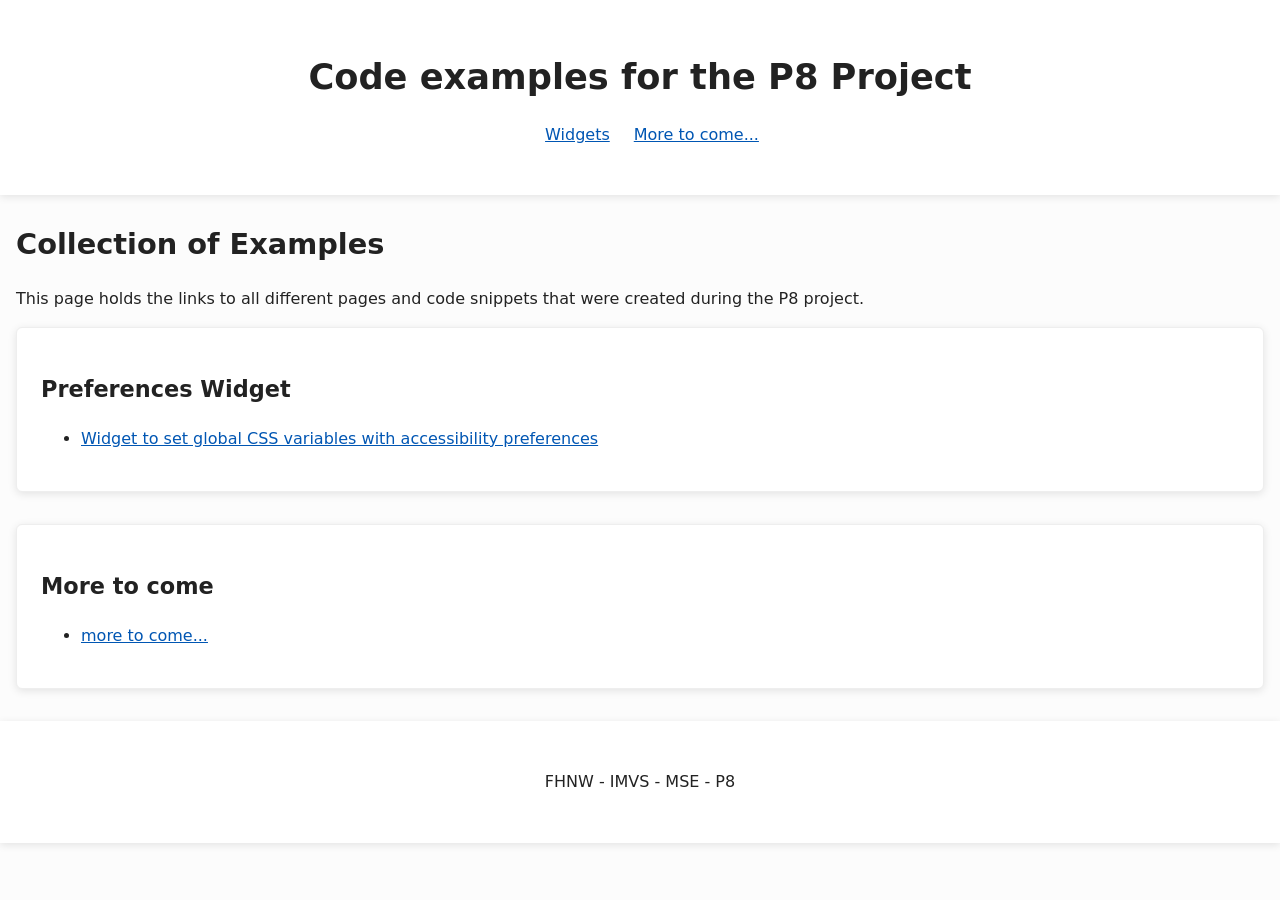
==== index.html @ 5ec2a7e6 "Update styling for widget example to have a clean high contrast for light and dark theme" ====
<!DOCTYPE html>
<html lang="en">
<head>
  <meta charset="UTF-8">
  <meta name="viewport" content="width=device-width, initial-scale=1.0">
  <title>P8 Overview</title>
  <link rel="stylesheet" href="style.css">
</head>
<body>

<header>
  <h1>Code examples for the P8 Project</h1>
  <nav aria-label="Main Navigation">
    <ul>
      <li><a href="#main-content" class="accessibility-hidden">Skip to Main Content</a></li>
      <li><a href="#widgets">Widgets</a></li>
      <li><a href="#more">More to come...</a></li>
    </ul>
  </nav>
</header>

<main id="main-content">
  <section>
    <h2>Collection of Examples</h2>
    <p>This page holds the links to all different pages and code snippets that were created during the P8 project.</p>
  </section>

  <section id="widgets" class="card">
    <h3>Preferences Widget</h3>
    <ul>
      <li>
        <a href="examples/widget/index.html">Widget to set global CSS variables with accessibility preferences</a>
      </li>
    </ul>
  </section>

  <section id="more" class="card">
    <h3>More to come</h3>
    <ul>
      <li>
        <a href="#">more to come...</a>
      </li>
    </ul>
  </section>
</main>

<footer>
  <p>FHNW - IMVS - MSE - P8</p>
</footer>
</body>
</html>
---- style.css ----
/* Base Variables for Consistency */
:root {
    --bg-color: #fcfcfc;
    --text-color: #222222;
    --content-bg: #ffffff;
    --border-color: #eeeeee;
    --primary-accent: #0056b3;
    --shadow: 0 2px 8px rgba(0, 0, 0, 0.1);
    --border-radius: 0.375rem;
    --z-index-elevated: 1;
    --z-index-more-important: 10;
    --z-index-front: 100;
}

/* Base Styles */
body {
    font-family: system-ui, -apple-system, sans-serif;
    background-color: var(--bg-color);
    color: var(--text-color);
    line-height: 1.6;
    margin: 0;
    padding: 0;
}

/* Skip Link */
.accessibility-hidden {
    clip-path: inset(50%);
    overflow: hidden;
    white-space: nowrap;
    max-height: 1px;
    max-width: 1px;
}

.accessibility-hidden:focus-visible {
    white-space: normal;
    overflow: auto;
    clip-path: none;
    max-height: revert;
    max-width: revert;
}

nav li:has(> .accessibility-hidden:not(:focus)) {
    width: 0;
    margin-right: 0;
}

/* Typography */
h1, h2, h3 {
    line-height: 1.2;
    margin-top: 1.5rem;
}

h1 {
    font-size: 2.2rem;
}

h2 {
    font-size: 1.8rem;
}

h3 {
    font-size: 1.4rem;
}

a {
    color: var(--primary-accent);
}

a:hover {
    text-decoration: none;
}

/* Layout Containers */
header, footer {
    background: var(--content-bg);
    padding: 2rem 0;
    box-shadow: var(--shadow);
    text-align: center;
}

footer {
    position: sticky;
    width: 100%;
    bottom: 0;
}

main {
    margin: 2rem auto;
    padding: 0 1rem;
}

/* Card Element */
.card {
    background: var(--content-bg);
    border-radius: var(--border-radius);
    padding: 1.5rem;
    margin-bottom: 2rem;
    box-shadow: var(--shadow);
    border: 1px solid var(--border-color);
}

/* Navigation List */
nav ul {
    list-style: none;
    padding: 0;
    display: flex;
    justify-content: center;
    gap: 1.5rem;
}

/* Focus States for Accessibility */
:focus-visible {
    outline: 0.1875rem solid var(--primary-accent);
    outline-offset: 0.1875rem;
}
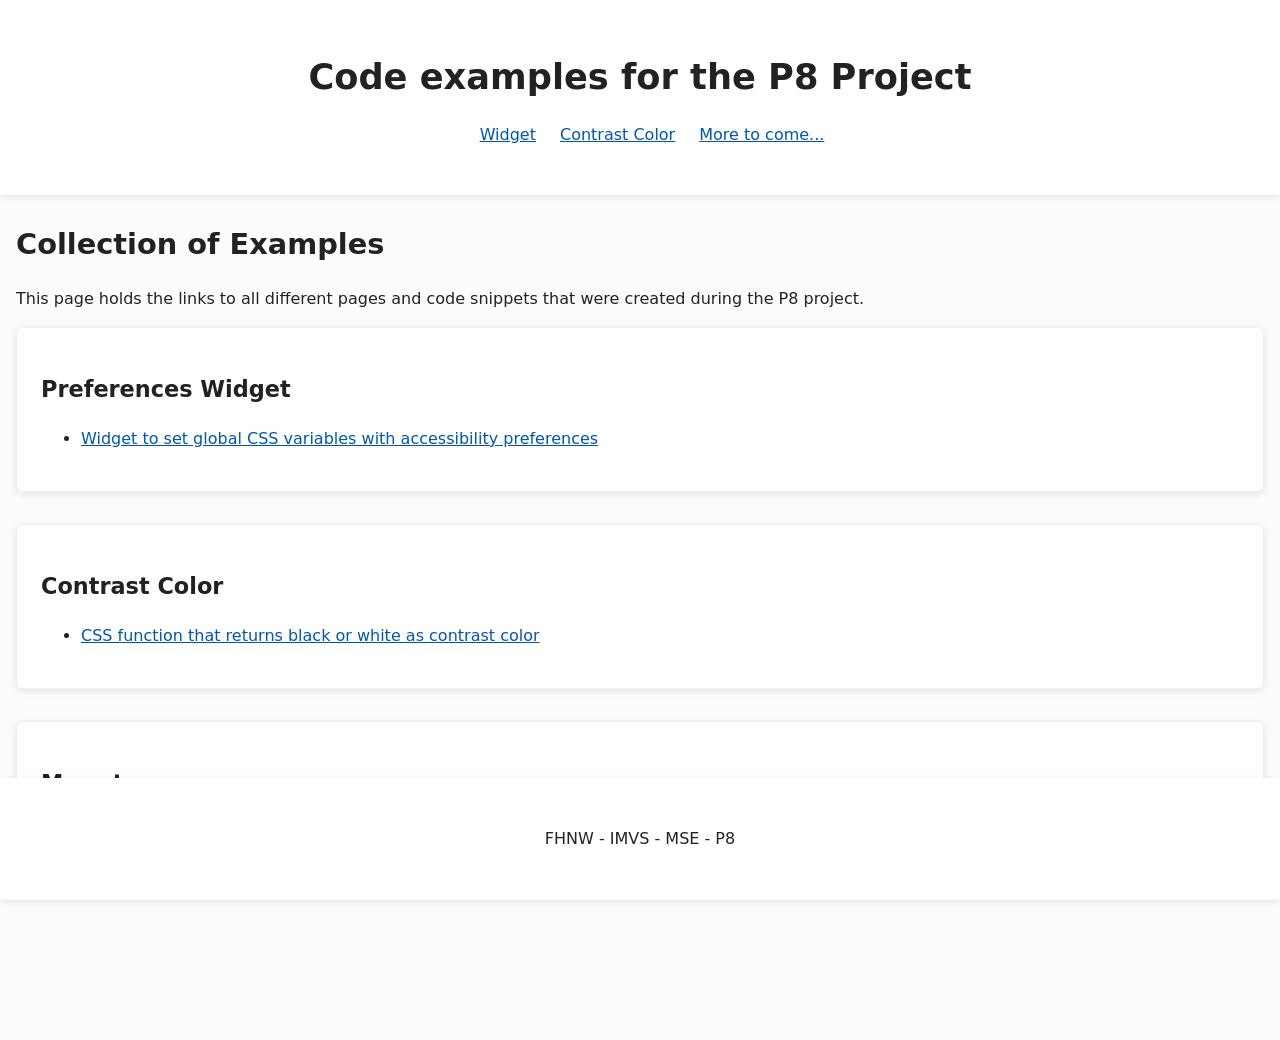
==== commit 4fa33270: "Adding a CSS contrast color function" ====
--- a/index.html
+++ b/index.html
@@ -13,7 +13,8 @@
   <nav aria-label="Main Navigation">
     <ul>
       <li><a href="#main-content" class="accessibility-hidden">Skip to Main Content</a></li>
-      <li><a href="#widgets">Widgets</a></li>
+      <li><a href="#widget">Widget</a></li>
+      <li><a href="#contrast">Contrast Color</a></li>
       <li><a href="#more">More to come...</a></li>
     </ul>
   </nav>
@@ -25,11 +26,20 @@
     <p>This page holds the links to all different pages and code snippets that were created during the P8 project.</p>
   </section>
 
-  <section id="widgets" class="card">
+  <section id="widget" class="card">
     <h3>Preferences Widget</h3>
     <ul>
       <li>
         <a href="examples/widget/index.html">Widget to set global CSS variables with accessibility preferences</a>
+      </li>
+    </ul>
+  </section>
+
+  <section id="contrast" class="card">
+    <h3>Contrast Color</h3>
+    <ul>
+      <li>
+        <a href="examples/contrast-color/index.html">CSS function that returns black or white as contrast color</a>
       </li>
     </ul>
   </section>
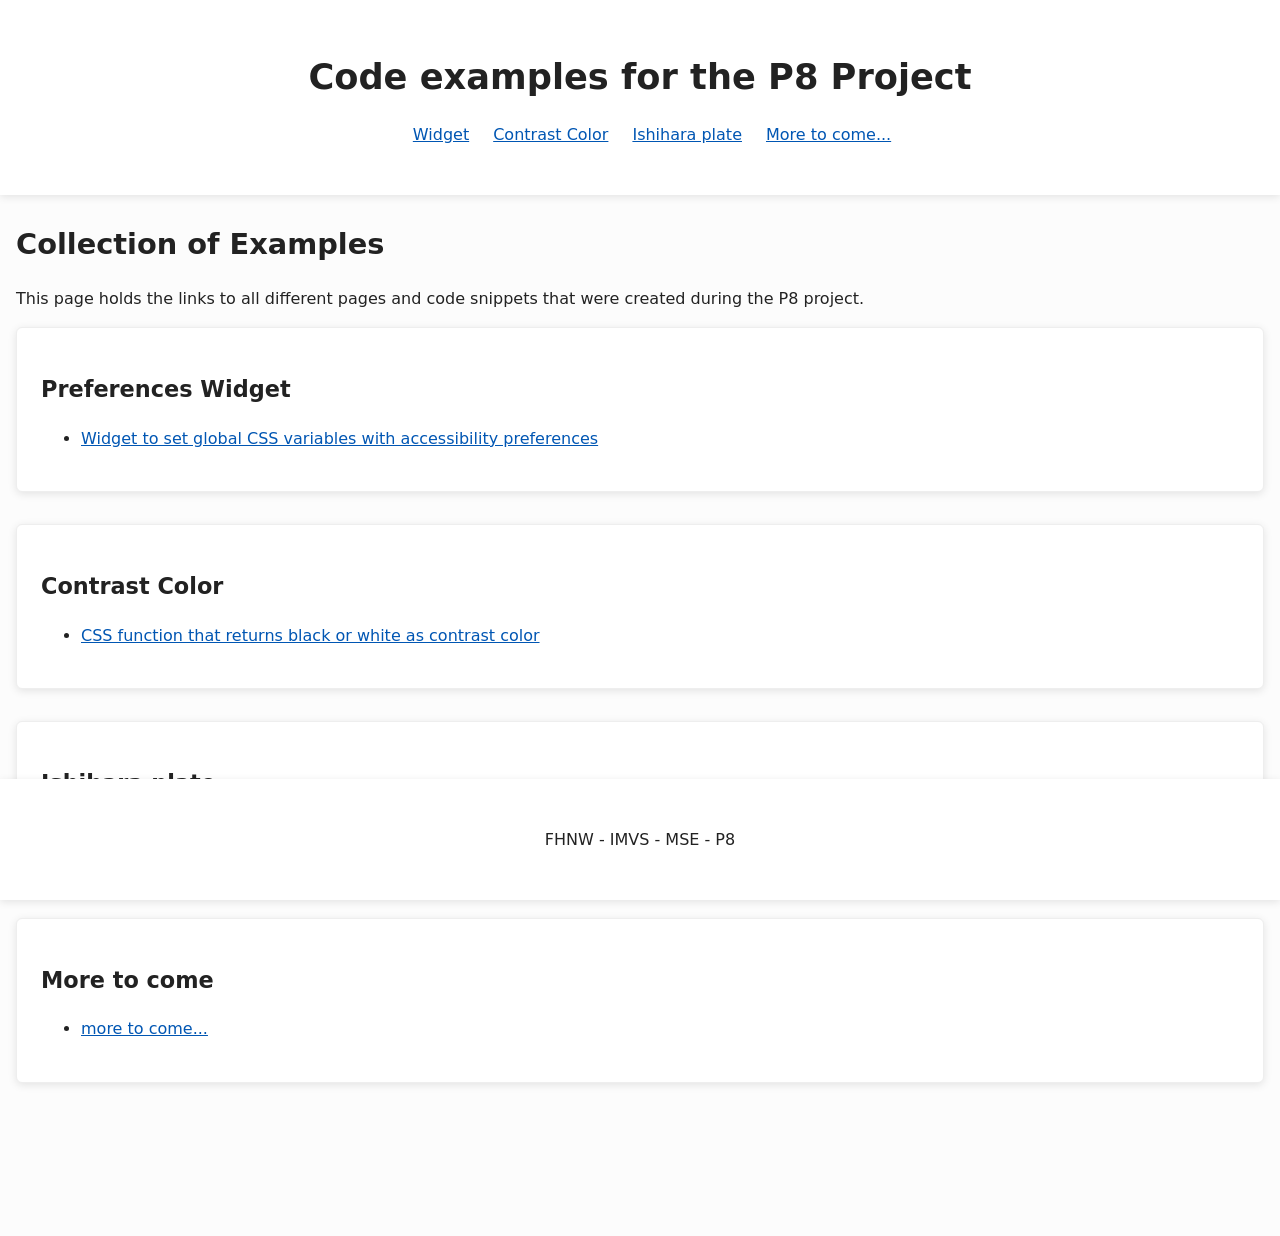
==== commit af2eb99f: "Adding a page dedicated to the ishihara plate only" ====
--- a/index.html
+++ b/index.html
@@ -15,6 +15,7 @@
       <li><a href="#main-content" class="accessibility-hidden">Skip to Main Content</a></li>
       <li><a href="#widget">Widget</a></li>
       <li><a href="#contrast">Contrast Color</a></li>
+      <li><a href="#ishihara">Ishihara plate</a></li>
       <li><a href="#more">More to come...</a></li>
     </ul>
   </nav>
@@ -44,6 +45,15 @@
     </ul>
   </section>
 
+  <section id="ishihara" class="card">
+    <h3>Ishihara plate</h3>
+    <ul>
+      <li>
+        <a href="examples/ishihara/index.html">Isihara plate to test for contrast and colorblindness aspects</a>
+      </li>
+    </ul>
+  </section>
+
   <section id="more" class="card">
     <h3>More to come</h3>
     <ul>
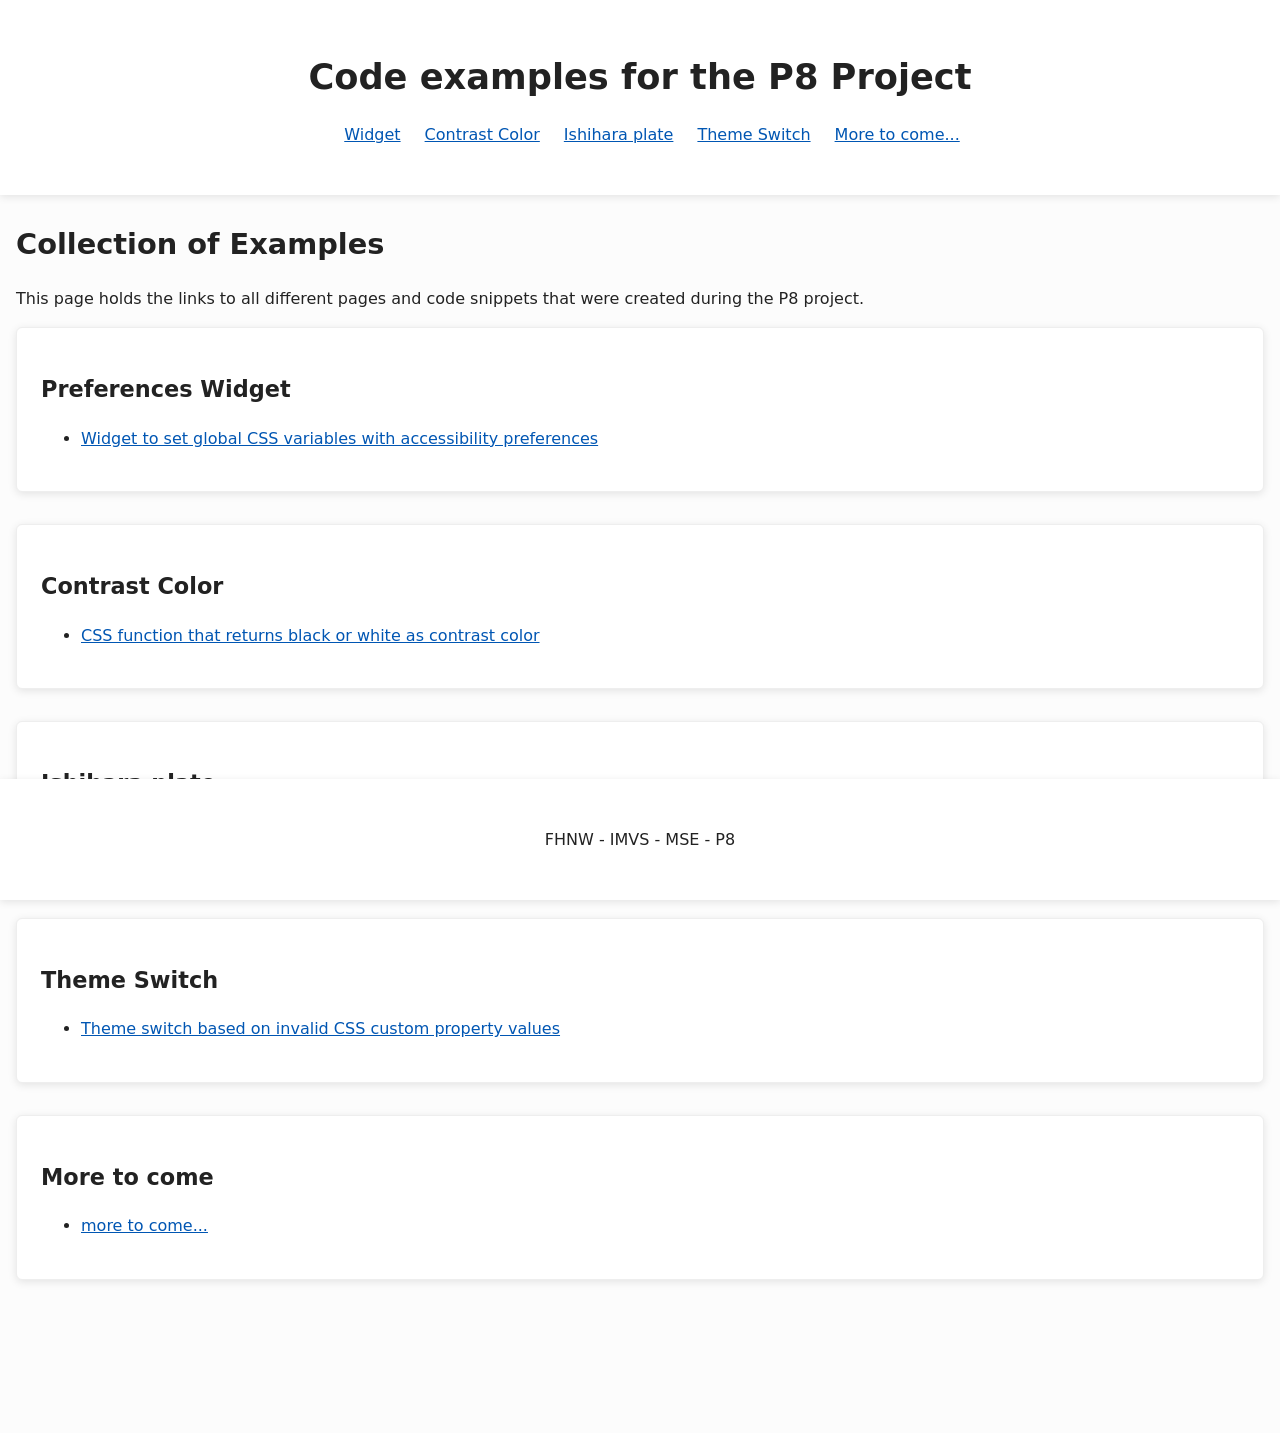
==== commit 75507cce: "Adding custom property toggle chapter and preparing code example." ====
--- a/index.html
+++ b/index.html
@@ -16,6 +16,7 @@
       <li><a href="#widget">Widget</a></li>
       <li><a href="#contrast">Contrast Color</a></li>
       <li><a href="#ishihara">Ishihara plate</a></li>
+      <li><a href="#theme-switch">Theme Switch</a></li>
       <li><a href="#more">More to come...</a></li>
     </ul>
   </nav>
@@ -54,6 +55,15 @@
     </ul>
   </section>
 
+  <section id="theme-switch" class="card">
+    <h3>Theme Switch</h3>
+    <ul>
+      <li>
+        <a href="#">Theme switch based on invalid CSS custom property values</a>
+      </li>
+    </ul>
+  </section>
+
   <section id="more" class="card">
     <h3>More to come</h3>
     <ul>
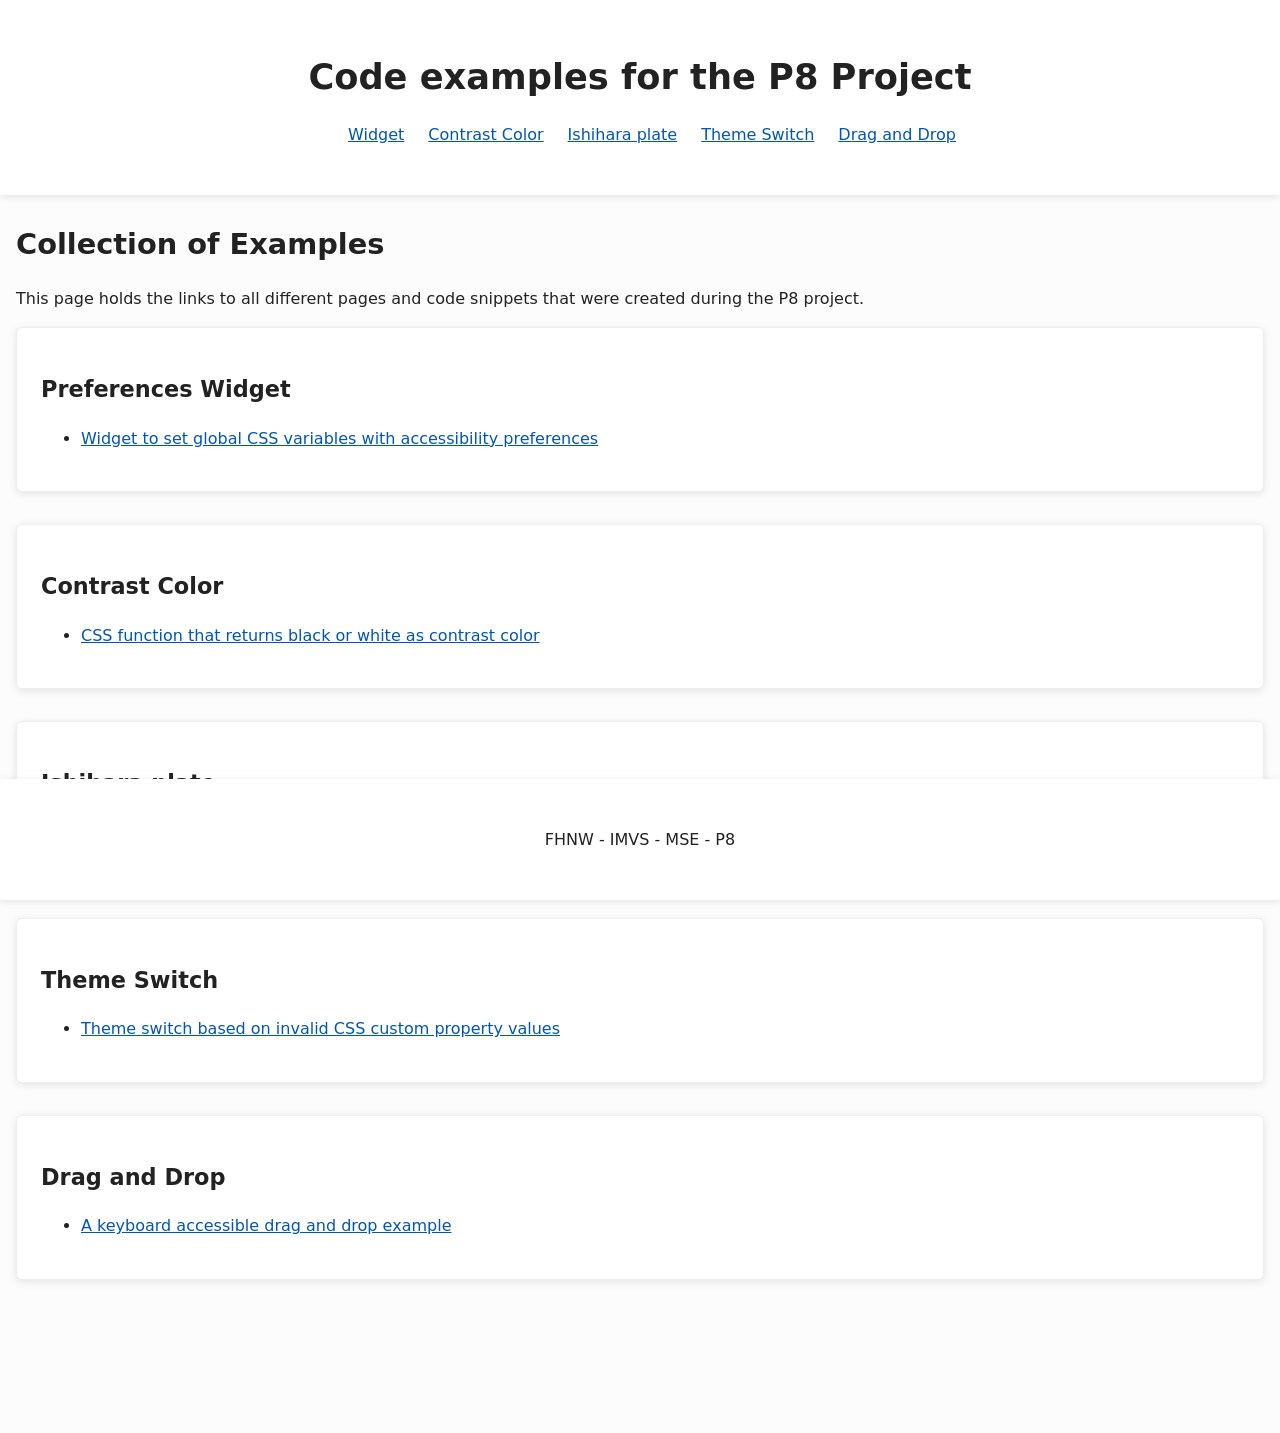
==== commit 2a772169: "Improving general styling, code structuring, accessibility and SEO (As this was the only problem in " ====
--- a/index.html
+++ b/index.html
@@ -3,6 +3,9 @@
 <head>
   <meta charset="UTF-8">
   <meta name="viewport" content="width=device-width, initial-scale=1.0">
+  <meta
+    name="description"
+    content="This page holds the links to all different pages and code snippets that were created during the P8 project." />
   <title>P8 Overview</title>
   <link rel="stylesheet" href="style.css">
 </head>
@@ -17,7 +20,7 @@
       <li><a href="#contrast">Contrast Color</a></li>
       <li><a href="#ishihara">Ishihara plate</a></li>
       <li><a href="#theme-switch">Theme Switch</a></li>
-      <li><a href="#more">More to come...</a></li>
+      <li><a href="#drag-and-drop">Drag and Drop</a></li>
     </ul>
   </nav>
 </header>
@@ -59,16 +62,16 @@
     <h3>Theme Switch</h3>
     <ul>
       <li>
-        <a href="#">Theme switch based on invalid CSS custom property values</a>
+        <a href="examples/theme-switch/index.html">Theme switch based on invalid CSS custom property values</a>
       </li>
     </ul>
   </section>
 
-  <section id="more" class="card">
-    <h3>More to come</h3>
+  <section id="drag-and-drop" class="card">
+    <h3>Drag and Drop</h3>
     <ul>
       <li>
-        <a href="#">more to come...</a>
+        <a href="examples/drag-and-drop/index.html">A keyboard accessible drag and drop example</a>
       </li>
     </ul>
   </section>
--- a/style.css
+++ b/style.css
@@ -1,11 +1,12 @@
 /* Base Variables for Consistency */
 :root {
-    --bg-color: #fcfcfc;
-    --text-color: #222222;
-    --content-bg: #ffffff;
-    --border-color: #eeeeee;
+    --bg-color:       #fcfcfc;
+    --text-color:     #222222;
+    --content-bg:     #ffffff;
+    --border-color:   #eeeeee;
     --primary-accent: #0056b3;
-    --shadow: 0 2px 8px rgba(0, 0, 0, 0.1);
+    --shadow:         0 2px 8px rgba(0, 0, 0, 0.1);
+
     --border-radius: 0.375rem;
     --z-index-elevated: 1;
     --z-index-more-important: 10;
@@ -112,4 +113,29 @@
 :focus-visible {
     outline: 0.1875rem solid var(--primary-accent);
     outline-offset: 0.1875rem;
+}
+
+/* Helper class for centering contents in div */
+div.center {
+    display: flex;
+    justify-content: center;
+    gap: 8px;
+}
+
+.visually-hidden {
+    position: absolute;
+    width: 1px;
+    height: 1px;
+    padding: 0;
+    margin: -1px;
+    overflow: hidden;
+    clip: rect(0, 0, 0, 0);
+    white-space: nowrap;
+    border: 0;
+}
+
+fieldset {
+    border: 1px solid var(--border-color);
+    padding: 1rem;
+    border-radius: 8px;
 }
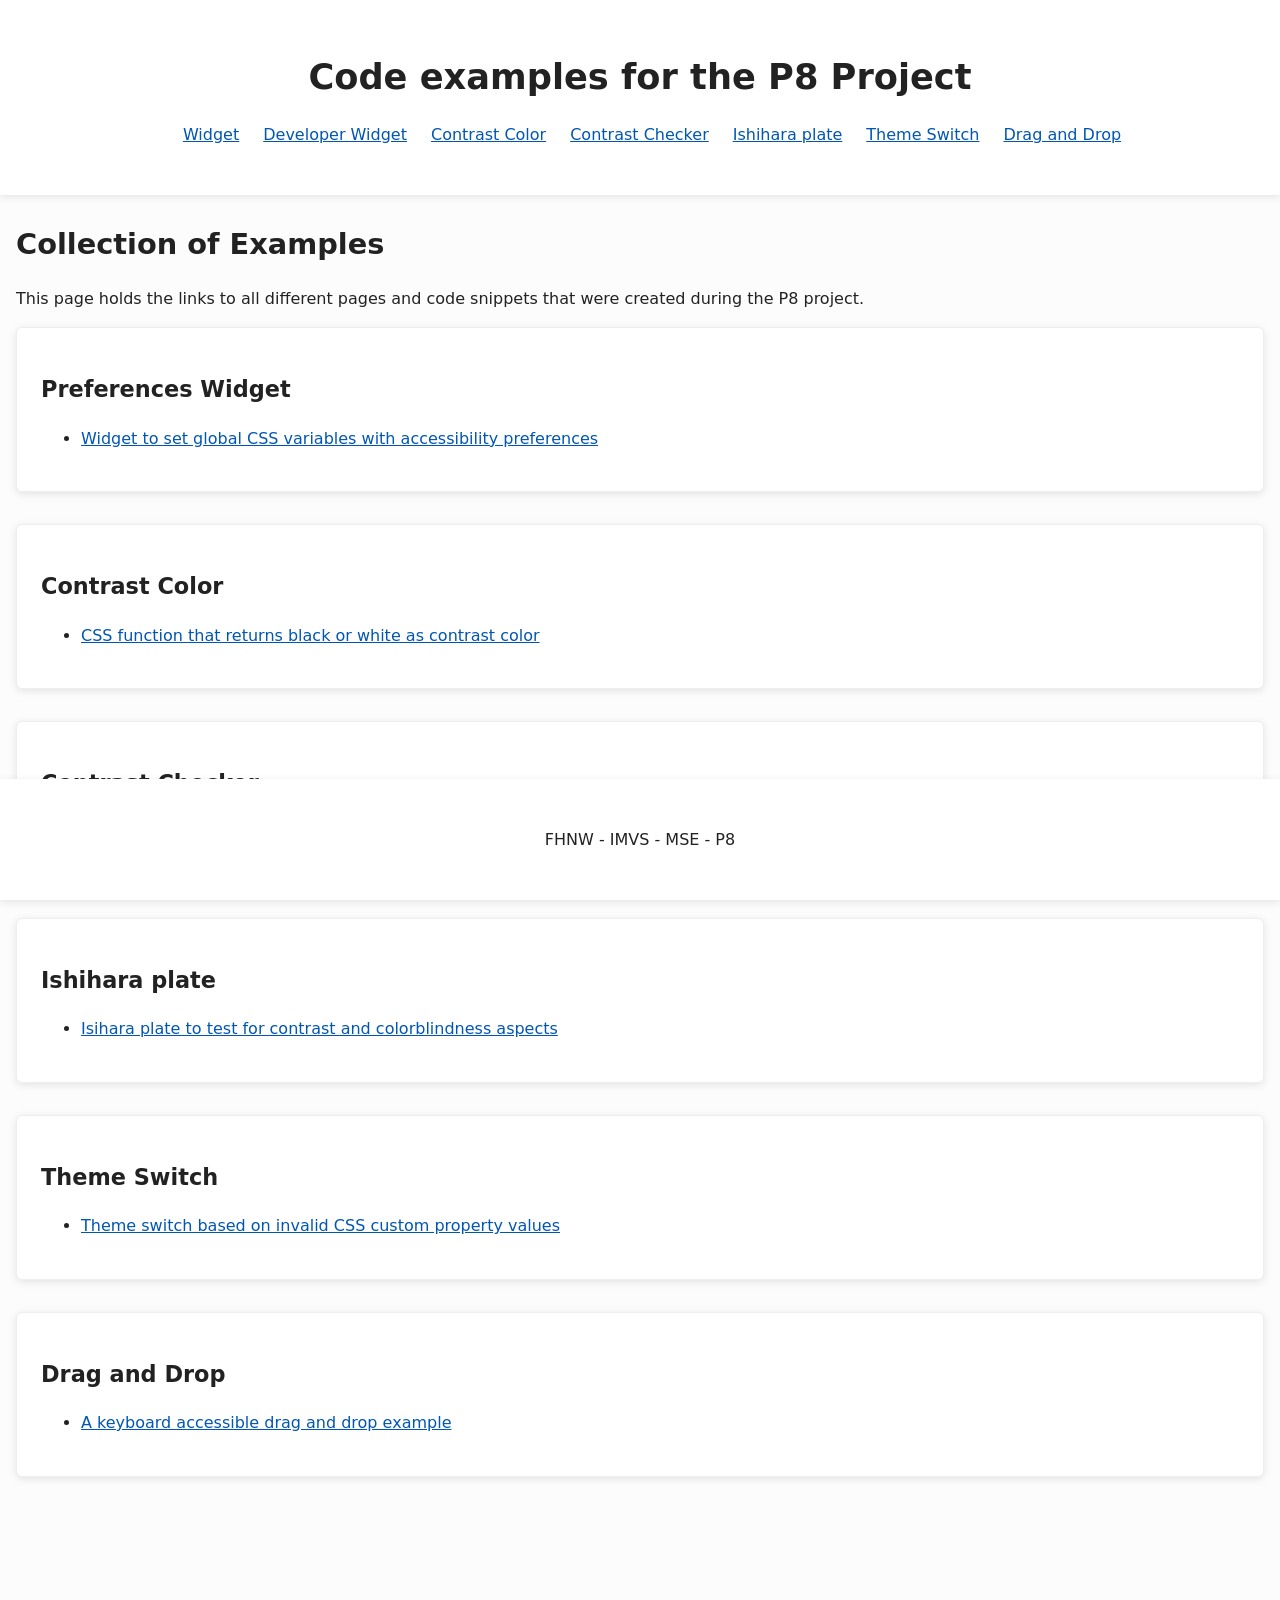
==== commit e9c76337: "Add a color contrast checker to test existing designs (Added for restructuring)" ====
--- a/index.html
+++ b/index.html
@@ -17,7 +17,9 @@
     <ul>
       <li><a href="#main-content" class="accessibility-hidden">Skip to Main Content</a></li>
       <li><a href="#widget">Widget</a></li>
+      <li><a href="#developer-widget">Developer Widget</a></li>
       <li><a href="#contrast">Contrast Color</a></li>
+      <li><a href="#contrast-checker">Contrast Checker</a></li>
       <li><a href="#ishihara">Ishihara plate</a></li>
       <li><a href="#theme-switch">Theme Switch</a></li>
       <li><a href="#drag-and-drop">Drag and Drop</a></li>
@@ -45,6 +47,15 @@
     <ul>
       <li>
         <a href="examples/contrast-color/index.html">CSS function that returns black or white as contrast color</a>
+      </li>
+    </ul>
+  </section>
+
+  <section id="contrast-checker" class="card">
+    <h3>Contrast Checker</h3>
+    <ul>
+      <li>
+        <a href="examples/contrast-checker/index.html">Calculate the contrast ratio of two colors according to WCAG 2.x</a>
       </li>
     </ul>
   </section>
--- a/style.css
+++ b/style.css
@@ -1,20 +1,51 @@
 /* Base Variables for Consistency */
-:root {
+/* Using a visually striking color as initial value helps to identify not yet overwritten properties. */
+@property --bg-color {
+    syntax: '<color>';
+    inherits: true;
+    initial-value: limegreen;
+}
+
+@property --text-color {
+    syntax: '<color>';
+    inherits: true;
+    initial-value: limegreen;
+}
+
+@property --content-bg {
+    syntax: '<color>';
+    inherits: true;
+    initial-value: limegreen;
+}
+
+@property --border-color {
+    syntax: '<color>';
+    inherits: true;
+    initial-value: limegreen;
+}
+
+@property --primary-accent {
+    syntax: '<color>';
+    inherits: true;
+    initial-value: limegreen;
+}
+
+/* Base Styles */
+body {
     --bg-color:       #fcfcfc;
     --text-color:     #222222;
     --content-bg:     #ffffff;
     --border-color:   #eeeeee;
     --primary-accent: #0056b3;
-    --shadow:         0 2px 8px rgba(0, 0, 0, 0.1);
 
+    --shadow: 0 2px 8px rgba(0, 0, 0, 0.1);
     --border-radius: 0.375rem;
     --z-index-elevated: 1;
     --z-index-more-important: 10;
     --z-index-front: 100;
-}
 
-/* Base Styles */
-body {
+    color-scheme: light;
+
     font-family: system-ui, -apple-system, sans-serif;
     background-color: var(--bg-color);
     color: var(--text-color);
@@ -119,7 +150,7 @@
 div.center {
     display: flex;
     justify-content: center;
-    gap: 8px;
+    gap: 0.5rem;
 }
 
 .visually-hidden {
@@ -138,4 +169,29 @@
     border: 1px solid var(--border-color);
     padding: 1rem;
     border-radius: 8px;
+}
+
+.controls-grid {
+    display: grid;
+    grid-template-columns: repeat(auto-fit, minmax(375px, 1fr));
+    gap: 2rem;
+    margin-top: 2rem;
+}
+
+.control {
+    display: flex;
+    justify-content: space-between;
+    gap: 0.5rem;
+    align-items: center;
+    margin-bottom: 0.75rem;
+}
+
+.visualization-container {
+    display: flex;
+    justify-content: center;
+    margin: 2rem 0;
+}
+
+button, input, select {
+    font-size: inherit;
 }
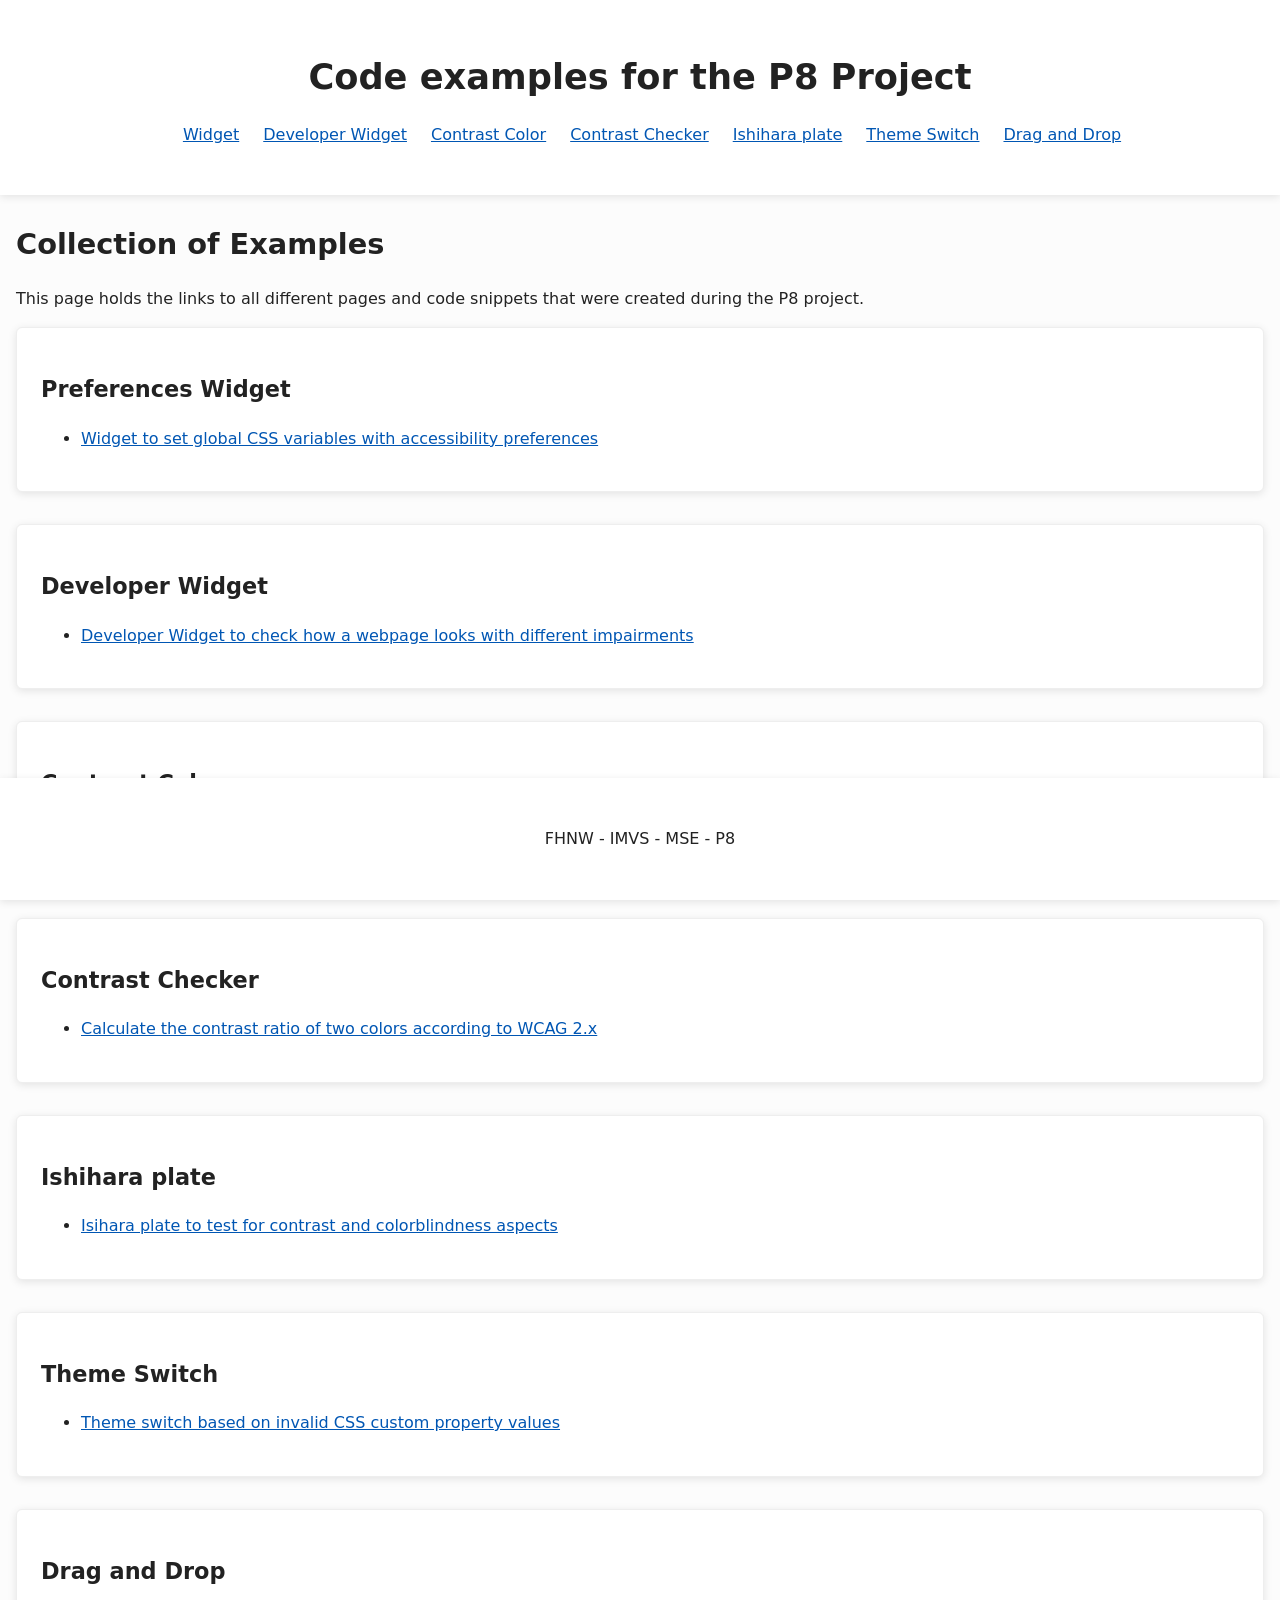
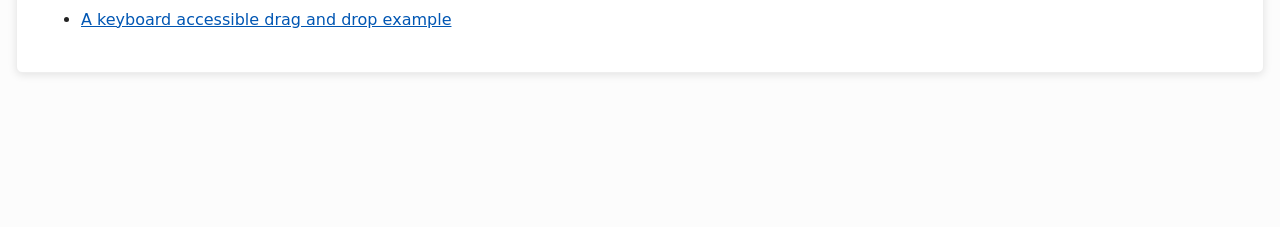
==== commit 38f1c9ca: "Create a simple widget version for testing existing webpages visually. Based on P7 bookmarklets (Add" ====
--- a/index.html
+++ b/index.html
@@ -38,6 +38,15 @@
     <ul>
       <li>
         <a href="examples/widget/index.html">Widget to set global CSS variables with accessibility preferences</a>
+      </li>
+    </ul>
+  </section>
+
+  <section id="developer-widget" class="card">
+    <h3>Developer Widget</h3>
+    <ul>
+      <li>
+        <a href="examples/developer-widget/index.html">Developer Widget to check how a webpage looks with different impairments</a>
       </li>
     </ul>
   </section>
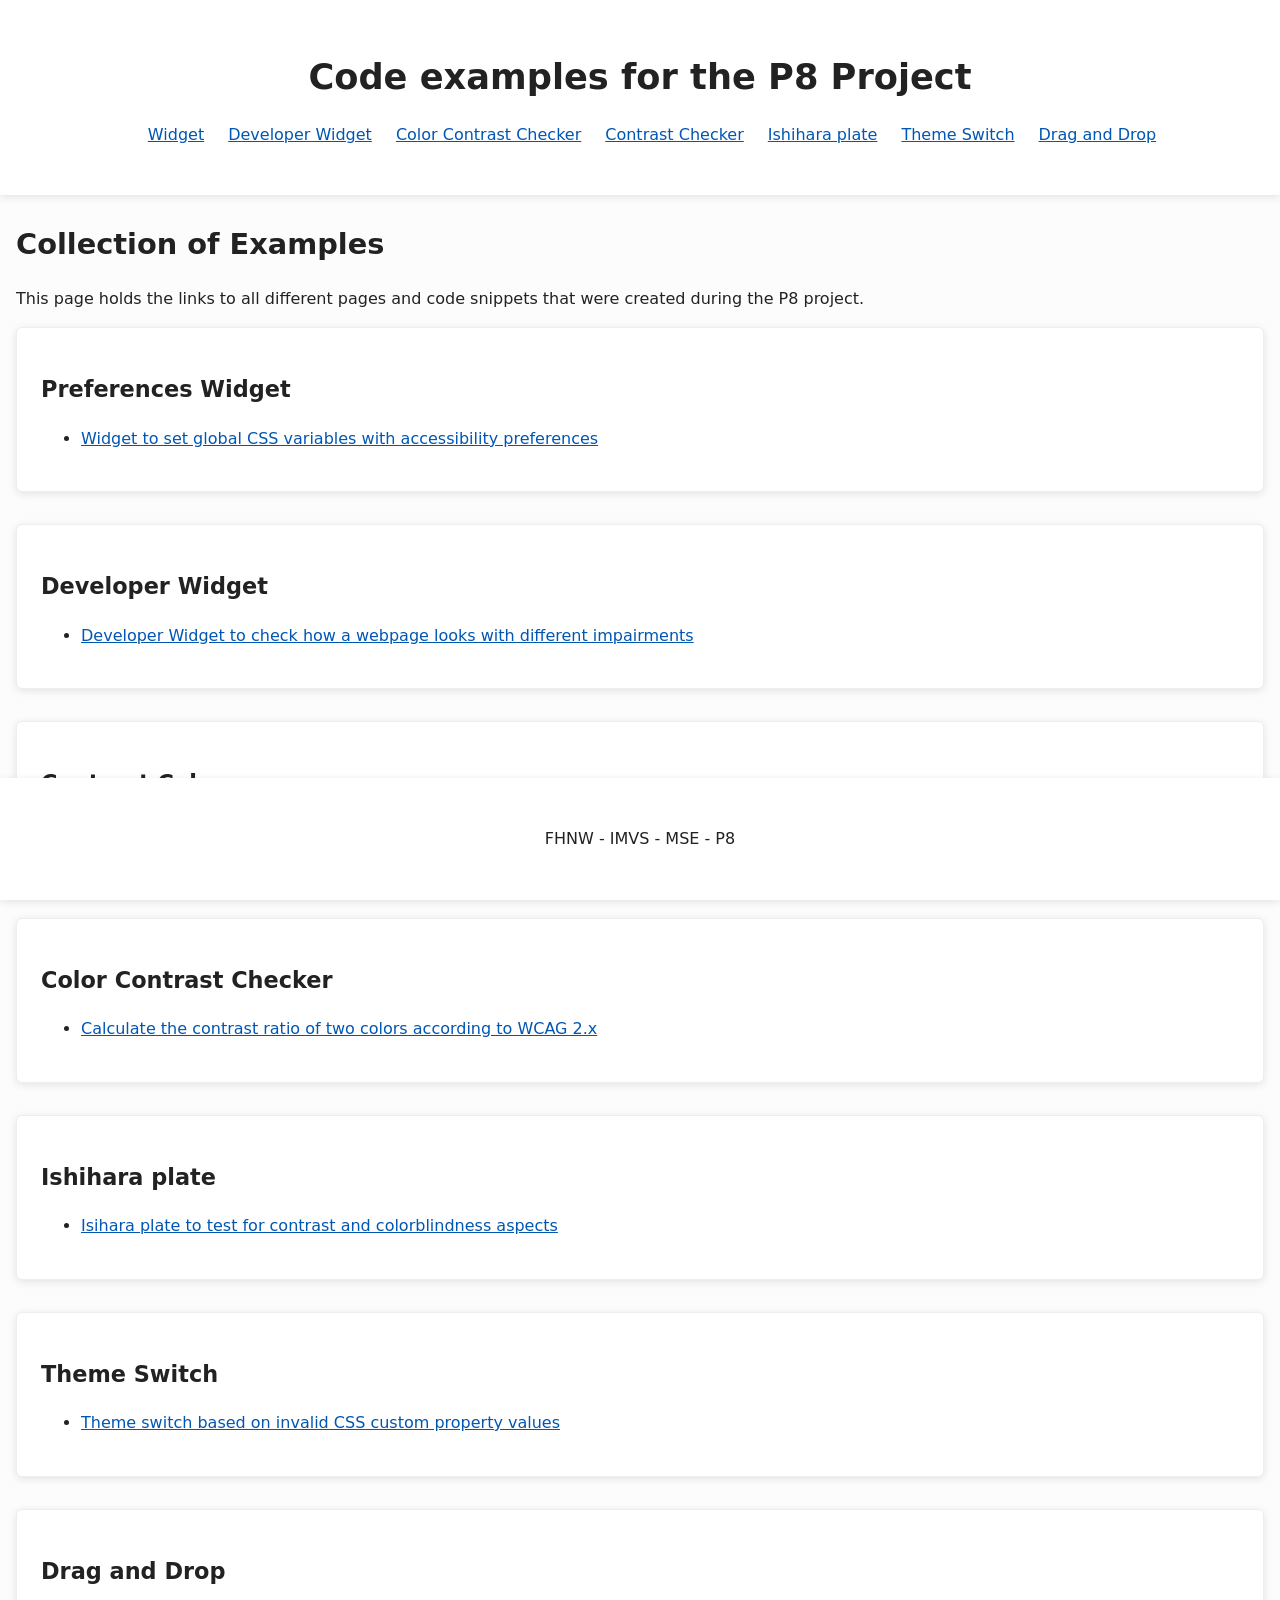
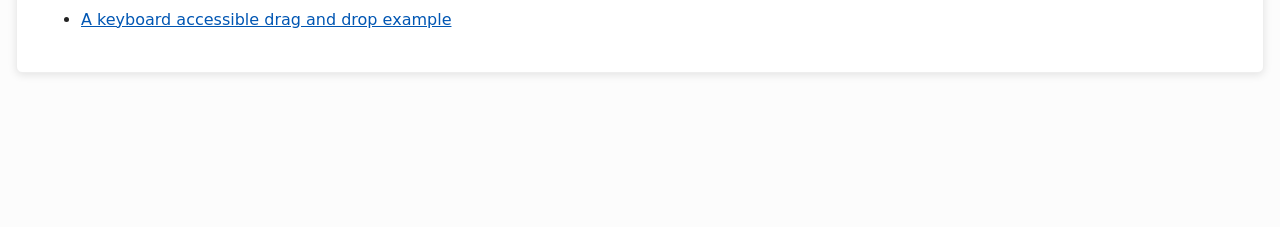
==== commit 6d7bb2da: "Roughly restructure the whole file by newly combine subchapters. Needs lots refinement and polishing" ====
--- a/index.html
+++ b/index.html
@@ -18,7 +18,7 @@
       <li><a href="#main-content" class="accessibility-hidden">Skip to Main Content</a></li>
       <li><a href="#widget">Widget</a></li>
       <li><a href="#developer-widget">Developer Widget</a></li>
-      <li><a href="#contrast">Contrast Color</a></li>
+      <li><a href="#contrast">Color Contrast Checker</a></li>
       <li><a href="#contrast-checker">Contrast Checker</a></li>
       <li><a href="#ishihara">Ishihara plate</a></li>
       <li><a href="#theme-switch">Theme Switch</a></li>
@@ -61,7 +61,7 @@
   </section>
 
   <section id="contrast-checker" class="card">
-    <h3>Contrast Checker</h3>
+    <h3>Color Contrast Checker</h3>
     <ul>
       <li>
         <a href="examples/contrast-checker/index.html">Calculate the contrast ratio of two colors according to WCAG 2.x</a>
